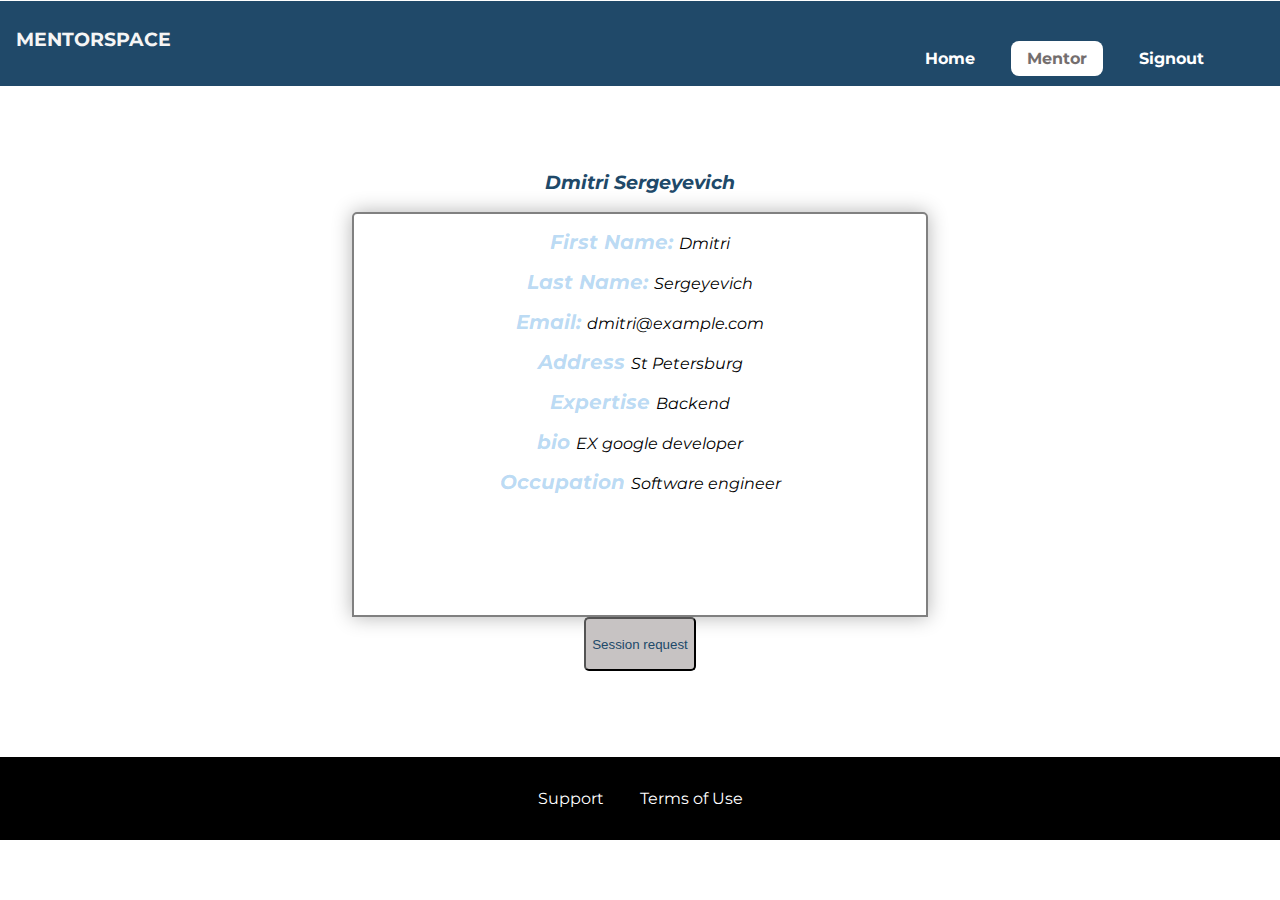
==== UI/assets/mentor.html @ 035b4d7f "Merge pull request #5 from Muhire-Josue/ft-mentorUI-167824323" ====
<!DOCTYPE html>
<html lang="en">

<head>
    <meta charset="UTF-8">
    <meta http-equiv="X-UA-Compatible" content="ie=edge">
    <meta name="viewport" content="width=device-width, initial-scale=1.0">
    <title>MENTORSPACE</title>
    <!-- <link rel="shortcut icon" href="favicon.png"> -->
    <link href="https://fonts.googleapis.com/css?family=Anton" rel="stylesheet">
    <link href="https://fonts.googleapis.com/css?family=Montserrat:400,700" rel="stylesheet">
    <link rel="stylesheet" href="../css/style.css">
</head>

<body>
    <div class="backdrop"></div>
    <div class="modal">
        <h1 class="modal__title">Do you want to continue?</h1>
        <div class="modal__actions">
            <a href="start-hosting/index.html" class="modal__action">Yes!</a>
            <button class="modal__action modal__action--negative" type="button">No!</button>
        </div>
    </div>
    <header class="main-header">
        <div>
            <button class="toggle-button">
                <span class="toggle-button__bar"></span>
                <span class="toggle-button__bar"></span>
                <span class="toggle-button__bar"></span>
            </button>
            <a href="../index.html" class="main-header__brand">
                <h3>MENTORSPACE</h3>
            </a>
        </div>
        <nav class="main-nav">
            <ul class="main-nav__items">
                <li class="main-nav__item ">
                    <a href="../index.html">Home</a>
                </li>
                <li class="main-nav__item active">
                    <a href="mentor.html">Mentor</a>
                </li>
                <li class="main-nav__item">
                    <a href="signin.html">Signout</a>
                </li>
            </ul>
        </nav>
    </header>
    <nav class="mobile-nav">
        <ul class="mobile-nav__items">
            <li class="mobile-nav__item">
                <a href="../index.html">Home</a>
            </li>
            <li class="mobile-nav__item active">
                <a href="mentor.html">Mentor</a>
            </li>
            <li class="mobile-nav__item mobile-nav__item--cta">
                <a href="signin.html">Signout</a>
            </li>
        </ul>
    </nav>
    <br /><br /><br /><br /><br /><br /><br />
    <br />
    <center>
        <h3 id="mentor-title">Dmitri Sergeyevich</h3>
        <div class="mentor-info">
            <p><span>First Name: </span>Dmitri</p>
            <p><span>Last Name: </span>Sergeyevich</p>
            <p><span>Email: </span>dmitri@example.com</p>
            <p><span>Address </span>St Petersburg</p>
            <p><span>Expertise </span>Backend</p>
            <p><span>bio </span>EX google developer</p>
            <p><span>Occupation </span>Software engineer</p>
                        
        </div>
        <button class="mentor-info-button">Session request</button>
    </center>
    <br /><br />
    <footer class="main-footer">
        <nav>
            <ul class="main-footer__links">
                <li class="main-footer__link">
                    <a href="#">Support</a>
                </li>
                <li class="main-footer__link">
                    <a href="#">Terms of Use</a>
                </li>
            </ul>
        </nav>
    </footer>
    <script src="../js/shared.js"></script>
</body>

</html>
---- UI/css/style.css ----
* {
    box-sizing: border-box;
  }
  
  body {
    font-family: "Montserrat", sans-serif;
    margin: 0;
  }
  
  main {
    min-height: calc(100vh - 3.5rem - 8rem);
    margin-top: 3.5rem;
  }
  
  
  .main-header {
    width: 100%;
    position: fixed;
    top: 0;
    left: 0;
    background: #204969;
    padding: 0.5rem 1rem;
    margin: 1px auto;
    z-index: 1;
  }
  
  .main-header > div {
    display: inline-block;
    vertical-align: middle;
  }
  
  .toggle-button {
    width: 3rem;
    background: transparent;
    border: none;
    cursor: pointer;
    padding-top: 0;
    padding-bottom: 0;
    vertical-align: middle;
  }
  
  .toggle-button:focus {
    outline: none;
  }
  
  .toggle-button__bar {
    width: 100%;
    height: 0.2rem;
    background: black;
    display: block;
    margin: 0.6rem 0;
  }
  
  .main-header__brand {
    color: whitesmoke;
    text-decoration: none;
    font-weight: bold;
    height: 2.5rem;
    /* width: 20px; */
    display: inline-block;
    vertical-align: middle;
    
  }
  
  
  .main-nav {
    display: none;
    margin-bottom: 10px;
  }
  
  .main-nav__items {
    margin: 0;
    padding: 0;
    list-style: none;
  }
  
  .main-nav__item {
    display: inline-block;
    margin: 0 1rem;
  }
  

  .mobile-nav__item a {
    text-decoration: none;
    color: #204969;
    font-weight: bold;
    padding: 0.2rem 0;
  }
  .main-nav__item a{
    text-decoration: none;
    color: white;
    font-weight: bold;
    padding: 0.2rem 0;
  }
  
  .main-nav__item a:hover,
  .main-nav__item a:active {
    color: white;
    border-bottom: 5px solid white;
  }
  

  .more-info a{
    text-decoration: none;
    color: gray;
    font-weight: bold;
    background: white;
    padding: 0.5rem 1rem;
    margin: 8px auto;
    border-radius: 8px;
  }


  .more-info a:hover,
  .more-info a:active{
      color: white;
      background: #204969;
      border: none;
  }
  .active a {
      color: #746e6e;
    background: white;
    padding: 0.5rem 1rem;
    border-radius: 8px;
  }
  
  .active a:hover,
  .active a:active,
  .mobile-nav a:hover,
  .mobile-nav a:active {
    color: white;
    background: #204969;
    border: none;
  }
  
  @media (min-width: 40rem) {
    .toggle-button {
      display: none;
    }
  
    .main-nav {
      display: inline-block;
      text-align: right;
      width: calc(100% - 44px);
      vertical-align: middle;
    }
  }
  
  .main-footer {
    background: black;
    padding: 2rem;
    margin-top: 3rem;
  }
  
  .main-footer-index {
    background: black;
    padding: 2rem;
  }
  .main-footer__links {
    list-style: none;
    margin: 0;
    padding: 0;
    text-align: center;
  }
  
  .main-footer__link {
    display: block;
    margin: 1rem 0;
  }
  
  .main-footer__link a {
    color: white;
    text-decoration: none;
  }
  
  .main-footer__link a:hover,
  .main-footer__link a:active {
    color: #ccc;
  }
  
  .mobile-nav {
    display: none;
    position: fixed;
    z-index: 101;
    top: 0;
    left: 0;
    background: white;
    width: 80%;
    height: 100vh;
  }
  
  
  .mobile-nav__items {
    width: 90%;
    height: 100%;
    list-style: none;
    margin: 10% auto;
    padding: 0;
    text-align: center;
  }
  
  .mobile-nav__item {
    margin: 1rem 0;
  }
  
  .mobile-nav__item a {
    font-size: 1.5rem;
  }
  
  .button {
    background: #0e4f1f;
    color: white;
    font: inherit;
    border: 1.5px solid #0e4f1f;
    padding: 0.5rem;
    border-radius: 8px;
    font-weight: bold;
    cursor: pointer;
  }
  
  .button:hover,
  .button:active {
    background: white;
    color: #0e4f1f;
  }
  
  .button:focus {
    outline: none;
  }
  
  .open {
      display: block !important;
  }
  
  @media (min-width: 40rem) {
    .main-footer__link {
      display: inline-block;
      margin: 0 1rem;
    }
  }


  #product-overview {
    background: linear-gradient(to top, rgba(80, 68, 18, 0.6) 10%, transparent),
      url("../images/mentor.jpg") center/cover no-repeat border-box,
      #204969;
    width: 100vw;
    height: 90vh;
    /* border: 5px dashed red; */
    position: relative;
    
  }

  @media (min-width: 40rem) and (min-height: 40rem) {
    #product-overview {
      height: 80vh;
      background-position: 50% 25%;
    
    }
      #product-overview h1 {
        font-size: 3rem;
      }
    }

  #product-overview h1 {
    color: white;
    font-family: "Anton", sans-serif;
    position: absolute;
    bottom: 5%;
    left: 3%;
    font-size: 1.6rem;
  }
 
  .section-title {
    color: #204969;
    text-align: center;
  }
  .section-title {
    color: #204969;
    text-align: center;
    padding: 2rem;
  }


  .plan {
    background: #77a8ce;
    text-align: center;
    padding: 1rem;
    margin: 0.5rem 0;
    width: 100%;
  }

  .plan {
    width: 30%;
    min-width: 13rem;
    max-width: 25rem;
    display: flex;
    flex-direction: column;
    justify-content: space-between;
    height: 18rem;
  }
  
  
  .plan__annotation {
    background: white;
    color: gray;
    padding: 0.5rem;
    box-shadow: 2px 2px 2px 2px rgba(0, 0, 0, 0.5);
    border-radius: 8px;
  }
   .more-info{
     margin-top: 1.2rem;
   }
  .plan__title {
    color: white;
  }
  
  .plan__price {
    color: #858585;
  }
  
  .plan--highlighted .plan__title {
    color: white;
  }
  
  .plan--highlighted .plan__price {
    color: white;
  }
  
  .plan__features {
    list-style: none;
    margin: 0;
    padding: 0;
    margin-bottom: 5px;
  }
  
  .plan__feature {
    margin: 0.5rem 0;
  }
  
  @media (min-width: 40rem) {
    .plan__list {
      width: 100%;
      text-align: center;
    }
  
    .plan {
      display: inline-block;
      width: 30%;
      vertical-align: middle;
      min-width: 13rem;
      max-width: 25rem;
    }
  
    .plan--highlighted {
      box-shadow: 2px 2px 2px 2px rgba(0, 0, 0, 0.5);
    }
  }
  
  #key-features {
    background: #77a8ce;
    margin-top: 3rem;
    padding: 1rem;
  }
  
  #key-features .section-title {
    color: white;
    margin: 2rem;
  }
  
  .key-feature__list {
    list-style: none;
    margin: 0;
    padding: 0;
    text-align: center;
  }
  
  .key-feature__image {
    background: #ffcede;
    width: 128px;
    height: 128px;
    border: 2px solid #424242;
    border-radius: 50%;
    margin: auto;
    padding: 1.5rem;
  }
  
  .key-feature__description {
    text-align: center;
    font-weight: bold;
    color: white;
    font-size: 1.2rem;
  }
  
  @media (min-width: 40rem) {
    .key-feature {
      display: inline-block;
      width: 30%;
      max-width: 25rem;
      vertical-align: top;
    }
  }



  .modal {
    position: fixed;
    display: none;
    z-index: 200;
    top: 20%;
    left: 30%;
    width: 40%;
    background: white;
    padding: 1rem;
    border: 1px solid #ccc;
    box-shadow: 1px 1px 1px rgba(0, 0, 0, 0.5);
  }
  
  .modal__title {
    text-align: center;
    margin: 0 0 1rem 0;
  }
  
  .modal__actions {
    text-align: center;
  }
  
  .modal__action {
    border: 1px solid #0e4f1f;
    background: #0e4f1f;
    text-decoration: none;
    color: white;
    font: inherit;
    padding: 0.5rem 1rem;
    cursor: pointer;
  }
  
  .modal__action:hover,
  .modal__action:active {
    background: #2ddf5c;
    border-color: #2ddf5c;
  }
  
  .modal__action--negative {
    background: red;
    border-color: red;
  }
  
  .modal__action--negative:hover,
  .modal__action--negative:active {
    background: #ff5454;
    border-color: #ff5454;
  }

  /* Sign up */

  .signup-title {
    text-align: center;
    font-size: 1.8rem;
    padding: 3rem;
    color: #77a8ce;
}

.signup-form {
  padding: 1rem;
}

.signup-form label {
  font-weight: bold;
  color: gray;
  display: block;
  margin-top: 1rem;
  width: 100%;
}

.signup-form input {
    display: block;
    margin-top: 1rem;
    width: 100%;
    height: 5vh;
    border: 2px solid #c9c7c7;
  }

.signup-form input:focus{
    outline: none;
    background: #e7e2e2;
    border-color: gray;
    border-radius: 8px;
}


.signup-form input[type="submit"] {
  display: block;
  margin-top: 1rem;
  width: 7rem;
  height: 8vh;
  background: #204969
}

.signup-form input:hover{
  background: white;
  color: #746e6e
}

@media (min-width: 40rem) {
  .signup-form {
      margin: auto;
      width: 25rem;

  }
}


/* Table */
.content-table {
  border-collapse: collapse;
  margin: 25px 0;
  font-size: 0.9em;
  min-width: 400px;
  border-radius: 5px 5px 0 0;
  overflow: hidden;
  box-shadow: 0 0 20px rgba(0, 0, 0, 0.15);
}

.content-table thead tr {
  background-color: #204969;
  color: #ffffff;
  text-align: left;
  font-weight: bold;
}

.content-table th,
.content-table td {
  padding: 12px 15px;
}

.content-table tbody tr {
  border-bottom: 1px solid #dddddd;
}

.content-table tbody tr:nth-of-type(even) {
  background-color: #f3f3f3;
}


/* Mentor info */
#mentor-title{
  font-style: italic;
  color: #204969
}

.mentor-info{
  width: 45%;
  height: 45vh;
  border: 2px solid gray;
  border-radius: 5px 5px 0 0;
  overflow: hidden;
  box-shadow: 0 0 20px rgba(0, 0, 0, 0.3);
}

.mentor-info p{
  text-align: center;
  font-style: italic;
}

.mentor-info span{
  font-weight: bold;
  font-size: 20px;
  color: #1182d84d;
}

.mentor-info-button{
  background: #c7c3c3;
  color: #204969;
  border-radius: 5px;
  height: 6vh;
}

.mentor-info-button:hover,
.mentor-info-button:active{
  background:  #204969;
  color: #c7c3c3;
  border-radius: 5px;
  border-color: white;
}
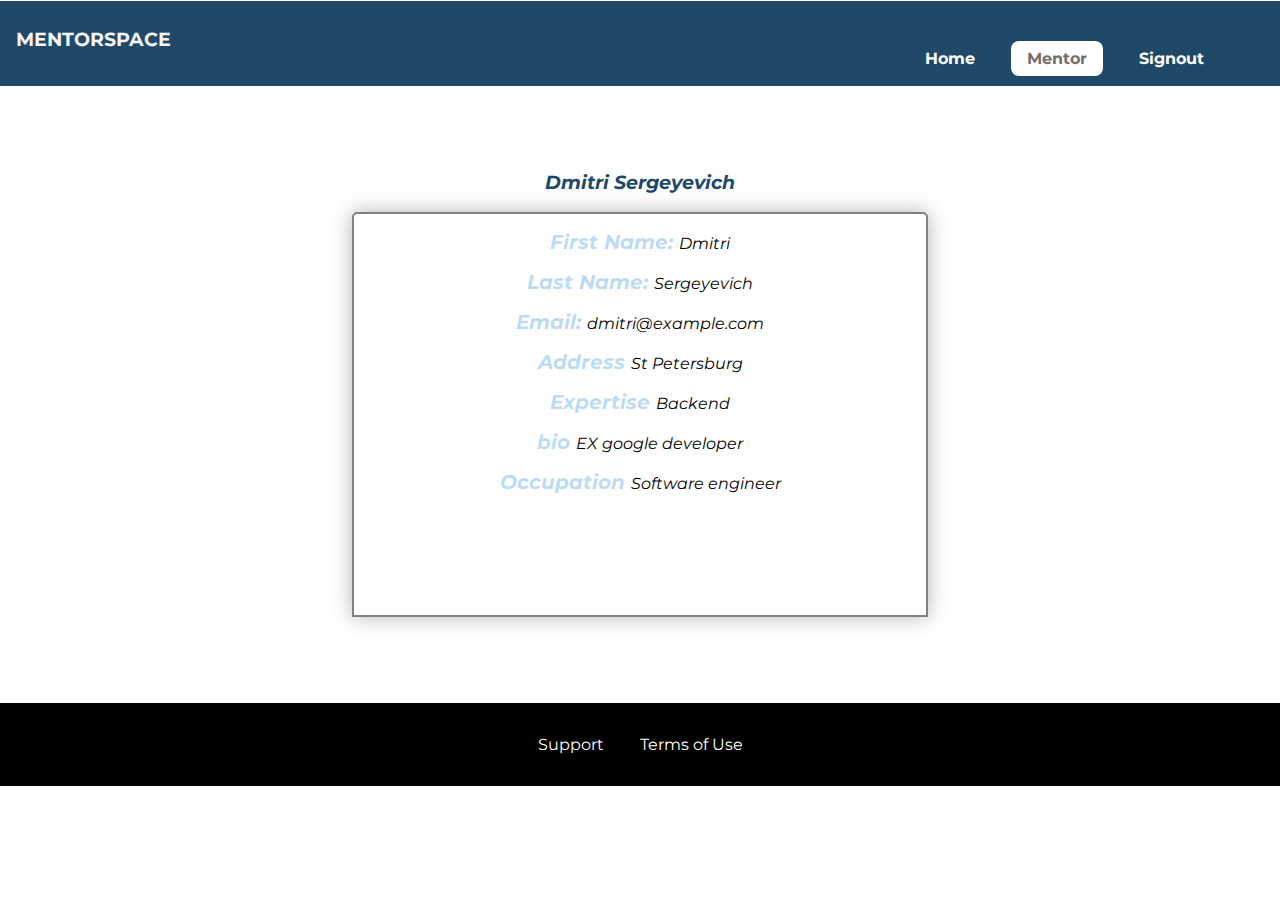
==== commit 2903ceab: "feature(Mentor): add mentor" ====
--- a/UI/assets/mentor.html
+++ b/UI/assets/mentor.html
@@ -71,9 +71,8 @@
             <p><span>Expertise </span>Backend</p>
             <p><span>bio </span>EX google developer</p>
             <p><span>Occupation </span>Software engineer</p>
-                        
+            
         </div>
-        <button class="mentor-info-button">Session request</button>
     </center>
     <br /><br />
     <footer class="main-footer">
--- a/UI/css/style.css
+++ b/UI/css/style.css
@@ -5,11 +5,13 @@
   body {
     font-family: "Montserrat", sans-serif;
     margin: 0;
+    height: 100%;
   }
   
   main {
     min-height: calc(100vh - 3.5rem - 8rem);
     margin-top: 3.5rem;
+    
   }
   
   
@@ -510,39 +512,6 @@
   }
 }
 
-
-/* Table */
-.content-table {
-  border-collapse: collapse;
-  margin: 25px 0;
-  font-size: 0.9em;
-  min-width: 400px;
-  border-radius: 5px 5px 0 0;
-  overflow: hidden;
-  box-shadow: 0 0 20px rgba(0, 0, 0, 0.15);
-}
-
-.content-table thead tr {
-  background-color: #204969;
-  color: #ffffff;
-  text-align: left;
-  font-weight: bold;
-}
-
-.content-table th,
-.content-table td {
-  padding: 12px 15px;
-}
-
-.content-table tbody tr {
-  border-bottom: 1px solid #dddddd;
-}
-
-.content-table tbody tr:nth-of-type(even) {
-  background-color: #f3f3f3;
-}
-
-
 /* Mentor info */
 #mentor-title{
   font-style: italic;
@@ -584,3 +553,35 @@
   border-color: white;
 }
 
+
+/* Table */
+.content-table {
+  border-collapse: collapse;
+  margin: 25px 0;
+  font-size: 0.9em;
+  min-width: 400px;
+  width: 5rem;
+  border-radius: 5px 5px 0 0;
+  overflow: hidden;
+  box-shadow: 0 0 20px rgba(0, 0, 0, 0.15);
+}
+
+.content-table thead tr {
+  background-color: #204969;
+  color: #ffffff;
+  text-align: left;
+  font-weight: bold;
+}
+
+.content-table th,
+.content-table td {
+  padding: 12px 15px;
+}
+
+.content-table tbody tr {
+  border-bottom: 1px solid #dddddd;
+}
+
+.content-table tbody tr:nth-of-type(even) {
+  background-color: #f3f3f3;
+}
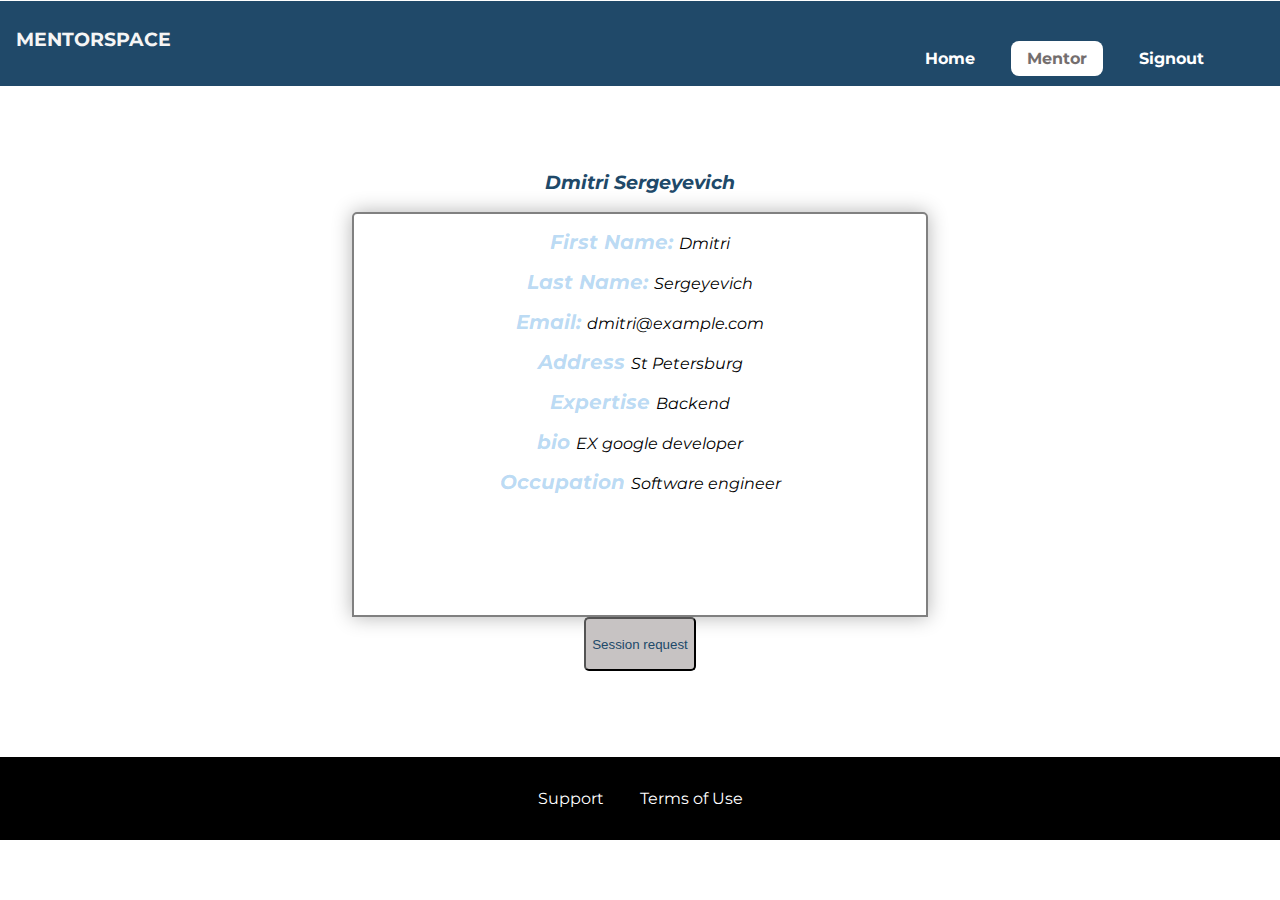
==== commit 07bbcd51: "feature(Mentor): add Mentor" ====
--- a/UI/assets/mentor.html
+++ b/UI/assets/mentor.html
@@ -71,8 +71,9 @@
             <p><span>Expertise </span>Backend</p>
             <p><span>bio </span>EX google developer</p>
             <p><span>Occupation </span>Software engineer</p>
-            
+                        
         </div>
+        <button class="mentor-info-button">Session request</button>
     </center>
     <br /><br />
     <footer class="main-footer">
--- a/UI/css/style.css
+++ b/UI/css/style.css
@@ -5,13 +5,11 @@
   body {
     font-family: "Montserrat", sans-serif;
     margin: 0;
-    height: 100%;
   }
   
   main {
     min-height: calc(100vh - 3.5rem - 8rem);
     margin-top: 3.5rem;
-    
   }
   
   
@@ -512,6 +510,39 @@
   }
 }
 
+
+/* Table */
+.content-table {
+  border-collapse: collapse;
+  margin: 25px 0;
+  font-size: 0.9em;
+  min-width: 400px;
+  border-radius: 5px 5px 0 0;
+  overflow: hidden;
+  box-shadow: 0 0 20px rgba(0, 0, 0, 0.15);
+}
+
+.content-table thead tr {
+  background-color: #204969;
+  color: #ffffff;
+  text-align: left;
+  font-weight: bold;
+}
+
+.content-table th,
+.content-table td {
+  padding: 12px 15px;
+}
+
+.content-table tbody tr {
+  border-bottom: 1px solid #dddddd;
+}
+
+.content-table tbody tr:nth-of-type(even) {
+  background-color: #f3f3f3;
+}
+
+
 /* Mentor info */
 #mentor-title{
   font-style: italic;
@@ -553,35 +584,3 @@
   border-color: white;
 }
 
-
-/* Table */
-.content-table {
-  border-collapse: collapse;
-  margin: 25px 0;
-  font-size: 0.9em;
-  min-width: 400px;
-  width: 5rem;
-  border-radius: 5px 5px 0 0;
-  overflow: hidden;
-  box-shadow: 0 0 20px rgba(0, 0, 0, 0.15);
-}
-
-.content-table thead tr {
-  background-color: #204969;
-  color: #ffffff;
-  text-align: left;
-  font-weight: bold;
-}
-
-.content-table th,
-.content-table td {
-  padding: 12px 15px;
-}
-
-.content-table tbody tr {
-  border-bottom: 1px solid #dddddd;
-}
-
-.content-table tbody tr:nth-of-type(even) {
-  background-color: #f3f3f3;
-}
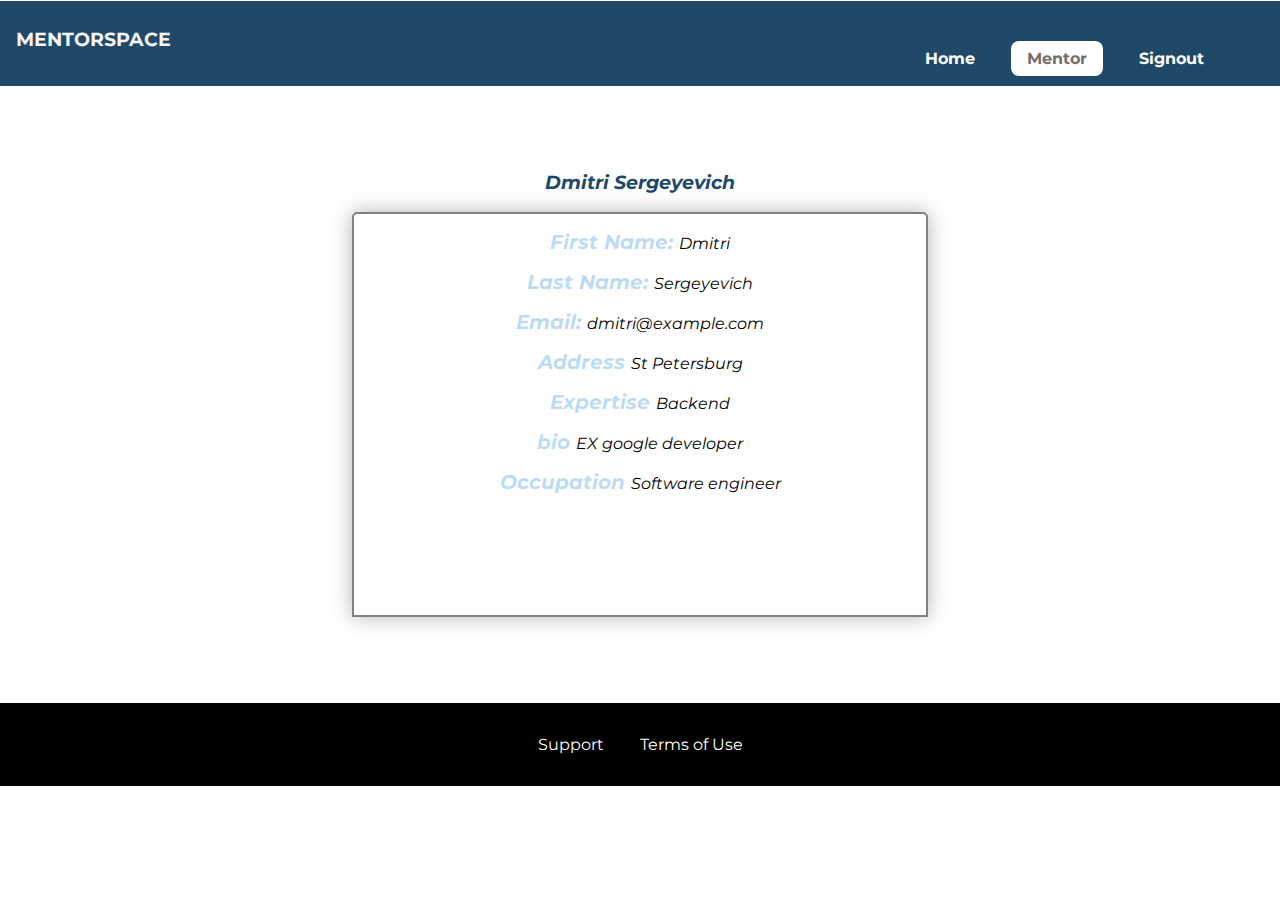
==== commit cdefc69c: "feature(users): add users" ====
--- a/UI/assets/mentor.html
+++ b/UI/assets/mentor.html
@@ -71,9 +71,8 @@
             <p><span>Expertise </span>Backend</p>
             <p><span>bio </span>EX google developer</p>
             <p><span>Occupation </span>Software engineer</p>
-                        
+            
         </div>
-        <button class="mentor-info-button">Session request</button>
     </center>
     <br /><br />
     <footer class="main-footer">
--- a/UI/css/style.css
+++ b/UI/css/style.css
@@ -5,11 +5,13 @@
   body {
     font-family: "Montserrat", sans-serif;
     margin: 0;
+    height: 100%;
   }
   
   main {
     min-height: calc(100vh - 3.5rem - 8rem);
     margin-top: 3.5rem;
+    
   }
   
   
@@ -510,39 +512,6 @@
   }
 }
 
-
-/* Table */
-.content-table {
-  border-collapse: collapse;
-  margin: 25px 0;
-  font-size: 0.9em;
-  min-width: 400px;
-  border-radius: 5px 5px 0 0;
-  overflow: hidden;
-  box-shadow: 0 0 20px rgba(0, 0, 0, 0.15);
-}
-
-.content-table thead tr {
-  background-color: #204969;
-  color: #ffffff;
-  text-align: left;
-  font-weight: bold;
-}
-
-.content-table th,
-.content-table td {
-  padding: 12px 15px;
-}
-
-.content-table tbody tr {
-  border-bottom: 1px solid #dddddd;
-}
-
-.content-table tbody tr:nth-of-type(even) {
-  background-color: #f3f3f3;
-}
-
-
 /* Mentor info */
 #mentor-title{
   font-style: italic;
@@ -569,18 +538,49 @@
   color: #1182d84d;
 }
 
-.mentor-info-button{
+.mentor-info button{
   background: #c7c3c3;
   color: #204969;
   border-radius: 5px;
-  height: 6vh;
-}
-
-.mentor-info-button:hover,
-.mentor-info-button:active{
+}
+
+.mentor-info button:hover,
+.mentor-info button:active{
   background:  #204969;
   color: #c7c3c3;
   border-radius: 5px;
   border-color: white;
 }
 
+
+/* Table */
+.content-table {
+  border-collapse: collapse;
+  margin: 25px 0;
+  font-size: 0.9em;
+  min-width: 400px;
+  width: 5rem;
+  border-radius: 5px 5px 0 0;
+  overflow: hidden;
+  box-shadow: 0 0 20px rgba(0, 0, 0, 0.15);
+}
+
+.content-table thead tr {
+  background-color: #204969;
+  color: #ffffff;
+  text-align: left;
+  font-weight: bold;
+}
+
+.content-table th,
+.content-table td {
+  padding: 12px 15px;
+}
+
+.content-table tbody tr {
+  border-bottom: 1px solid #dddddd;
+}
+
+.content-table tbody tr:nth-of-type(even) {
+  background-color: #f3f3f3;
+}
